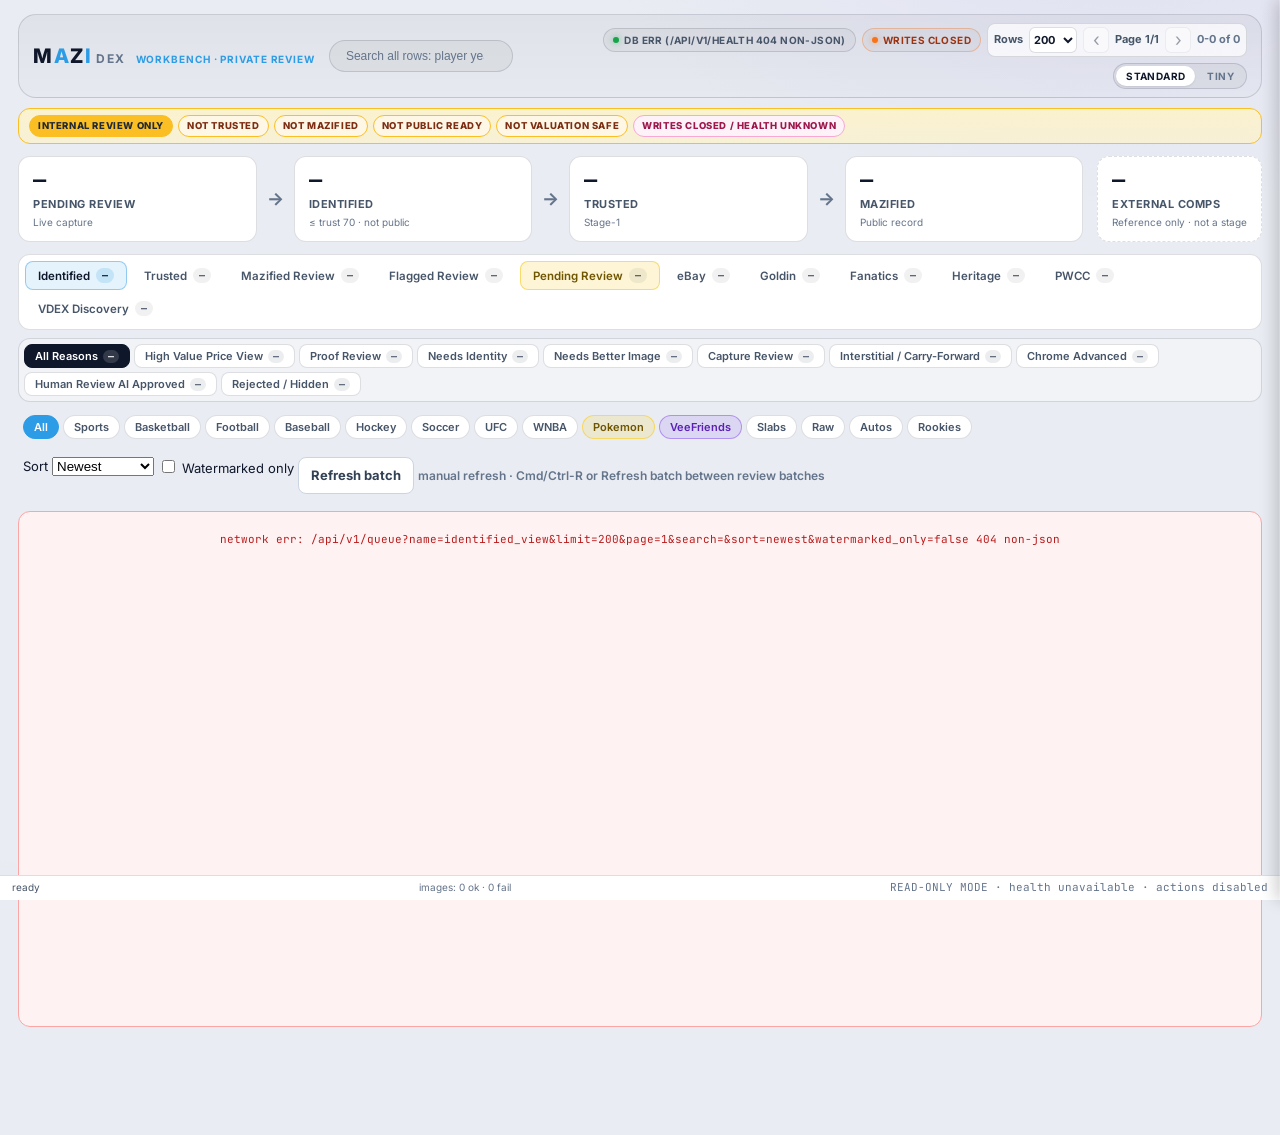
==== static/index.html @ 33706efd "Initial commit: mazidex-admin review workbench (8504) Private review workbench (FastAPI/uvicorn :850" ====
<!doctype html>
<html lang="en">
<head>
<meta charset="utf-8">
<meta name="viewport" content="width=device-width, initial-scale=1">
<title>MaziDex Workbench (private)</title>
<link rel="preconnect" href="https://fonts.googleapis.com">
<link rel="preconnect" href="https://fonts.gstatic.com" crossorigin>
<link href="https://fonts.googleapis.com/css2?family=Inter:wght@400;500;600;700;800&family=JetBrains+Mono:wght@400;600;700&display=swap" rel="stylesheet">
<link rel="stylesheet" href="/static/app.css?v=20260625-funnel-header-v1">
</head>
<body class="density-standard">
<div class="shell">

  <!-- ===== HEADER ===== -->
  <header class="header" role="banner">
    <div class="brand">
      <div class="logo" aria-label="MaziDex logo">
        <span class="m">M</span><span class="a">A</span><span class="z">Z</span><span class="i">I</span><span class="dex">DEX</span>
      </div>
      <span class="tagline">Workbench &middot; Private Review</span>
    </div>
    <div class="search" role="search">
      <input id="filterSearch" type="search" placeholder="Search all rows: player year set grade seller comp_id…" autocomplete="off">
    </div>
    <div class="status-strip">
      <span class="status-pill"><span class="dot"></span> <span id="dbPill">db …</span></span>
      <span class="status-pill is-write" id="writePill"><span class="dot"></span> Write DRY-RUN</span>
      <div class="pager-control" aria-label="Rows and pages">
        <label for="pageSizeSelect">Rows</label>
        <select id="pageSizeSelect" aria-label="Rows per page">
          <option value="100">100</option>
          <option value="200" selected>200</option>
          <option value="500">500</option>
          <option value="1000">1000</option>
        </select>
        <button id="prevPageBtn" type="button" title="Previous page">‹</button>
        <span class="page-label">Page <b id="pageNumber">1</b>/<b id="pageTotal">1</b></span>
        <button id="nextPageBtn" type="button" title="Next page">›</button>
        <span id="rowWindowLabel" class="row-window">0-0 of 0</span>
      </div>
      <div class="density-picker" role="radiogroup" aria-label="Tile density">
        <button class="density-btn is-active" data-density="standard" type="button" role="radio" aria-checked="true" title="Standard — readable tiles">Standard</button>
        <button class="density-btn" data-density="tiny" type="button" role="radio" aria-checked="false" title="Tiny — dense scan grid">Tiny</button>
      </div>
    </div>
  </header>

  <!-- ===== SAFETY BANNER ===== -->
  <div class="safety-banner" role="alert">
    <span class="sb-chip sb-internal">INTERNAL REVIEW ONLY</span>
    <span class="sb-chip">NOT TRUSTED</span>
    <span class="sb-chip">NOT MAZIFIED</span>
    <span class="sb-chip">NOT PUBLIC READY</span>
    <span class="sb-chip">NOT VALUATION SAFE</span>
    <span class="sb-chip sb-write" id="writeBanner">WRITE DRY-RUN / WRITES DISABLED</span>
  </div>

  <!-- ===== PIPELINE FUNNEL (row counts) ===== -->
  <section class="hero-stats" id="heroStats" aria-label="Pipeline funnel row counts">
    <div class="hero-funnel">
      <div class="hero-stat" title="Captured live, not yet identified. Source: operational_pending_sales.">
        <div class="hero-stat-val" id="statPending">—</div>
        <div class="hero-stat-label">Pending Review</div>
        <div class="hero-stat-sub">Live capture</div>
      </div>
      <div class="hero-funnel-arrow" aria-hidden="true">→</div>
      <div class="hero-stat" title="Identity candidate, ≤ trust 70, not public. Source: identified_sales_current.">
        <div class="hero-stat-val" id="statIdentified">—</div>
        <div class="hero-stat-label">Identified</div>
        <div class="hero-stat-sub">≤ trust 70 · not public</div>
      </div>
      <div class="hero-funnel-arrow" aria-hidden="true">→</div>
      <div class="hero-stat" title="Passed stage-1 trust gates. Source: stage1_trusted_sales_current.">
        <div class="hero-stat-val" id="statTrusted">—</div>
        <div class="hero-stat-label">Trusted</div>
        <div class="hero-stat-sub">Stage-1</div>
      </div>
      <div class="hero-funnel-arrow" aria-hidden="true">→</div>
      <div class="hero-stat" title="Final verified public record. Source: review_decision_events (latest = mazified).">
        <div class="hero-stat-val" id="statMazified">—</div>
        <div class="hero-stat-label">Mazified</div>
        <div class="hero-stat-sub">Public record</div>
      </div>
    </div>
    <div class="hero-aside">
      <div class="hero-stat hero-stat-aside" title="External marketplace comps (eBay/Goldin/etc). Reference only — never proof of Whatnot identity.">
        <div class="hero-stat-val" id="statExternal">—</div>
        <div class="hero-stat-label">External Comps</div>
        <div class="hero-stat-sub">Reference only · not a stage</div>
      </div>
    </div>
  </section>

  <!-- ===== PRIMARY NAV (Sources) ===== -->
  <nav class="primary-nav" id="sourceNav" role="tablist" aria-label="Sources">
    <button class="tab is-active" role="tab" aria-selected="true"  data-source="identified">
      <span class="tab-label">Identified</span>
      <span class="tab-count" data-count-for="identified">—</span>
    </button>
    <button class="tab" role="tab" aria-selected="false"  data-source="trusted">
      <span class="tab-label">Trusted</span>
      <span class="tab-count" data-count-for="trusted">—</span>
    </button>
    <button class="tab" role="tab" aria-selected="false" data-source="mazified">
      <span class="tab-label">Mazified Review</span>
      <span class="tab-count" data-count-for="mazified">—</span>
    </button>
    <button class="tab" role="tab" aria-selected="false" data-source="flagged_review">
      <span class="tab-label">Flagged Review</span>
      <span class="tab-count" data-count-for="flagged_review">—</span>
    </button>
    <button class="tab tab-pending" role="tab" aria-selected="false" data-source="working_queue">
      <span class="tab-label">Pending Review</span>
      <span class="tab-count" data-count-for="working_queue">—</span>
    </button>
    <button class="tab" role="tab" aria-selected="false" data-source="ebay">
      <span class="tab-label">eBay</span>
      <span class="tab-count" data-count-for="ebay">—</span>
    </button>
    <button class="tab" role="tab" aria-selected="false" data-source="goldin">
      <span class="tab-label">Goldin</span>
      <span class="tab-count" data-count-for="goldin">—</span>
    </button>
    <button class="tab" role="tab" aria-selected="false" data-source="fanatics">
      <span class="tab-label">Fanatics</span>
      <span class="tab-count" data-count-for="fanatics">—</span>
    </button>
    <button class="tab" role="tab" aria-selected="false" data-source="heritage">
      <span class="tab-label">Heritage</span>
      <span class="tab-count" data-count-for="heritage">—</span>
    </button>
    <button class="tab" role="tab" aria-selected="false" data-source="pwcc">
      <span class="tab-label">PWCC</span>
      <span class="tab-count" data-count-for="pwcc">—</span>
    </button>
    <button class="tab" role="tab" aria-selected="false" data-source="vdex_discovery" hidden>
      <span class="tab-label">VDEX Discovery</span>
      <span class="tab-count" data-count-for="vdex_discovery">—</span>
    </button>
  </nav>

  <!-- ===== REVIEW SUBNAV (shown for Working Queue source) ===== -->
  <nav class="review-subnav" id="reviewSubnav" role="tablist" aria-label="Review queues" hidden>
    <button class="rtab is-active" data-queue="working">All Reasons <span class="count" data-count="working">—</span></button>
    <button class="rtab" data-queue="high_value">High Value Price View <span class="count" data-count="high_value">—</span></button>
    <button class="rtab" data-queue="proof_review">Proof Review <span class="count" data-count="proof_review">—</span></button>
    <button class="rtab" data-queue="needs_identity">Needs Identity <span class="count" data-count="needs_identity">—</span></button>
    <button class="rtab" data-queue="needs_better_image">Needs Better Image <span class="count" data-count="needs_better_image">—</span></button>
    <button class="rtab" data-queue="capture_review">Capture Review <span class="count" data-count="capture_review">—</span></button>
    <button class="rtab" data-queue="interstitial_carry_forward">Interstitial / Carry-Forward <span class="count" data-count="interstitial_carry_forward">—</span></button>
    <button class="rtab" data-queue="chrome_advanced">Chrome Advanced <span class="count" data-count="chrome_advanced">—</span></button>
    <button class="rtab" data-queue="human_review_ai_approved">Human Review AI Approved <span class="count" data-count="human_review_ai_approved">—</span></button>
    <button class="rtab" data-queue="rejected_hidden">Rejected / Hidden <span class="count" data-count="rejected_hidden">—</span></button>
  </nav>
  <div class="queue-view-note" id="queueViewNote" hidden>
    Tabs are review filters/views. Rows can appear in more than one view; High Value is price metadata only.
  </div>

  <!-- ===== CATEGORY CHIPS ===== -->
  <div class="subnav" id="catNav" role="tablist" aria-label="Categories">
    <button class="subtab is-active" data-cat="all">All</button>
    <button class="subtab" data-cat="sports">Sports</button>
    <button class="subtab" data-cat="basketball">Basketball</button>
    <button class="subtab" data-cat="football">Football</button>
    <button class="subtab" data-cat="baseball">Baseball</button>
    <button class="subtab" data-cat="hockey">Hockey</button>
    <button class="subtab" data-cat="soccer">Soccer</button>
    <button class="subtab" data-cat="ufc">UFC</button>
    <button class="subtab" data-cat="wnba">WNBA</button>
    <button class="subtab subtab-pokemon" data-cat="pokemon">Pokemon</button>
    <button class="subtab subtab-veefriends" data-cat="veefriends">VeeFriends</button>
    <button class="subtab" data-cat="slabs">Slabs</button>
    <button class="subtab" data-cat="raw">Raw</button>
    <button class="subtab" data-cat="autos">Autos</button>
    <button class="subtab" data-cat="rookies">Rookies</button>
  </div>

  <!-- ===== GRID ===== -->
  <main id="grid" class="grid"></main>

  <!-- ===== DRAWER ===== -->
  <div id="drawer" class="drawer hidden" aria-hidden="true">
    <button id="drawer-close" class="drawer-close" aria-label="Close">&times;</button>
    <div id="drawer-content" class="drawer-content">loading…</div>
  </div>

  <!-- ===== FOOTER ===== -->
  <footer class="footbar">
    <span id="footer-status">ready</span>
    <span id="img-stats" class="muted">images: 0 ok &middot; 0 fail</span>
    <span class="muted" id="footer-write-state">read-only v0 &middot; decision writes disabled &middot; POST returns 503 dry-run echo</span>
  </footer>

</div>

<script src="/static/app.js?v=20260627-grade-scope-v1" defer></script>
</body>
</html>
---- static/app.css ----
/* mazidex-admin v0.0.3 — 9009-aligned light theme, dense panels, card-first grid. */

:root {
  --bg:            #e9ecf2;
  --panel:         #ffffff;
  --panel-2:       #f1f3f7;
  --panel-3:       #e2e6ee;
  --text:          #0f172a;
  --muted:         #475569;
  --muted-2:       #64748b;
  --hairline:      rgba(15, 23, 42, 0.14);
  --grid:          rgba(15, 23, 42, 0.08);

  --brittany:      #2d9ce6;
  --brittany-soft: rgba(45, 156, 230, 0.12);
  --purple:        #7c3aed;
  --purple-soft:   rgba(124, 58, 237, 0.12);
  --orange:        #f97316;
  --orange-soft:   rgba(249, 115, 22, 0.12);
  --green:         #16a34a;
  --red:           #dc2626;

  --wn-yellow:        #f5c518;
  --wn-yellow-soft:   rgba(245, 197, 24, 0.18);
  --wn-yellow-line:   rgba(245, 197, 24, 0.55);
  --wn-text:          #6f5500;

  --pk-yellow:        #ffcb05;
  --pk-yellow-soft:   rgba(255, 203, 5, 0.14);
  --pk-text:          #6f5500;

  --font-sans: "Inter", -apple-system, BlinkMacSystemFont, "SF Pro Display",
               "Segoe UI", Roboto, Helvetica, Arial, sans-serif;
  --font-mono: "JetBrains Mono", "SF Mono", ui-monospace, Menlo, Consolas, monospace;

  --r-sm: 8px;
  --r-md: 12px;
  --r-lg: 18px;
  --shadow-1: 0 1px 2px rgba(15, 23, 42, 0.06), 0 6px 18px rgba(15, 23, 42, 0.10);
}

* { box-sizing: border-box; }
html, body {
  margin: 0; padding: 0;
  background: var(--bg);
  color: var(--text);
  font-family: var(--font-sans);
  font-size: 13px;
  line-height: 1.45;
  -webkit-font-smoothing: antialiased;
}
body {
  min-height: 100vh;
  background:
    radial-gradient(900px 500px at 88% -10%, rgba(123,92,255,0.08), transparent 60%),
    radial-gradient(700px 400px at -10% 120%, rgba(63,167,255,0.08), transparent 60%),
    var(--bg);
  background-attachment: fixed;
  padding-bottom: 36px;
}
button { font-family: inherit; cursor: pointer; }
img { display: block; max-width: 100%; }

.shell { max-width: 1480px; margin: 0 auto; padding: 14px 18px 60px; }

/* ───────── Header ───────── */
.header {
  display: grid;
  grid-template-columns: auto 1fr auto;
  gap: 14px;
  align-items: center;
  padding: 8px 14px;
  background: linear-gradient(180deg, rgba(0,0,0,0.04), rgba(0,0,0,0.01));
  border: 1px solid var(--hairline);
  border-radius: var(--r-lg);
}
.brand { display: flex; align-items: baseline; gap: 10px; }
.logo {
  font-weight: 800; font-size: 20px; letter-spacing: 0.5px;
  display: inline-flex; align-items: baseline; gap: 1px;
}
.logo .m, .logo .z { color: var(--text); }
.logo .a, .logo .i { color: var(--brittany); }
.logo .dex {
  font-size: 12px; font-weight: 700; letter-spacing: 1.5px;
  color: var(--muted-2); margin-left: 4px;
}
.tagline {
  color: var(--brittany);
  font-size: 10px; font-weight: 700; letter-spacing: 0.9px;
  text-transform: uppercase;
}
.search {
  position: relative; display: flex; align-items: center;
  width: min(540px, 100%); margin: 0 auto;
  padding: 7px 14px;
  border-radius: 999px;
  background: rgba(0,0,0,0.04);
  border: 1px solid var(--hairline);
  transition: border-color 0.15s, box-shadow 0.15s;
}
.search:focus-within {
  border-color: rgba(45,156,230,0.55);
  box-shadow: 0 0 0 3px rgba(45,156,230,0.10);
}
.search input {
  flex: 1; background: transparent; border: 0; outline: 0;
  color: var(--text); font-size: 12px;
}
.search input::placeholder { color: var(--muted-2); }

.status-strip {
  display: flex; align-items: center; gap: 6px;
  flex-wrap: wrap; justify-content: flex-end;
}
.status-pill {
  display: inline-flex; align-items: center; gap: 5px;
  padding: 4px 9px;
  font-size: 10px; font-weight: 700; letter-spacing: 0.4px;
  text-transform: uppercase;
  border-radius: 999px;
  border: 1px solid var(--hairline);
  background: rgba(0,0,0,0.03);
  color: var(--muted);
}

.pager-control {
  display: inline-flex;
  align-items: center;
  gap: 6px;
  padding: 3px 6px;
  border: 1px solid var(--hairline);
  border-radius: var(--r-sm);
  background: rgba(255,255,255,0.72);
  color: var(--muted);
  font-size: 11px;
  font-weight: 700;
}
.pager-control select {
  height: 26px;
  border: 1px solid var(--hairline);
  border-radius: 6px;
  background: #fff;
  color: var(--text);
  font: inherit;
}
.pager-control button {
  width: 26px;
  height: 26px;
  border: 1px solid var(--hairline);
  border-radius: 6px;
  background: #fff;
  color: var(--text);
  font-size: 18px;
  line-height: 1;
}
.pager-control button:disabled {
  opacity: 0.4;
  cursor: default;
}
.page-label,
.row-window {
  white-space: nowrap;
}
.row-window {
  color: var(--muted-2);
}
.status-pill .dot {
  width: 6px; height: 6px; border-radius: 50%;
  background: var(--green);
  box-shadow: 0 0 6px rgba(22,163,74,0.55);
}
.status-pill.is-write .dot { background: var(--orange); box-shadow: 0 0 6px rgba(249,115,22,0.55); }
.status-pill.is-write { color: #9a3412; border-color: rgba(249,115,22,0.35); }

.density-picker {
  display: inline-flex; gap: 2px;
  border-radius: 999px; padding: 2px;
  background: rgba(0,0,0,0.04);
  border: 1px solid var(--hairline);
}
.density-btn {
  background: transparent; border: 0; border-radius: 999px;
  padding: 4px 10px; font-size: 10px; font-weight: 700;
  letter-spacing: 0.4px; text-transform: uppercase;
  color: var(--muted-2);
}
.density-btn:hover { color: var(--text); }
.density-btn.is-active {
  background: var(--panel); color: var(--text);
  box-shadow: 0 1px 2px rgba(15,23,42,0.10);
}

/* ───────── Safety banner ───────── */
.safety-banner {
  display: flex; flex-wrap: wrap; gap: 5px;
  margin-top: 10px;
  padding: 6px 10px;
  background: linear-gradient(0deg, rgba(254,243,199,0.65), rgba(254,243,199,0.85));
  border: 1px solid #fbbf24;
  border-radius: var(--r-md);
}
.sb-chip {
  font-size: 9.5px; font-weight: 800; letter-spacing: 0.6px;
  padding: 3px 8px; border-radius: 999px;
  background: #fff7e6; color: #7c2d12;
  border: 1px solid #fbbf24;
}
.sb-chip.sb-internal { background: #fbbf24; color: #1f2937; }
.sb-chip.sb-write { background: #fdf2f8; color: #9d174d; border-color: #f9a8d4; }

/* ───────── Hero stats ───────── */
.hero-stats {
  display: flex;
  flex-wrap: wrap;
  align-items: stretch;
  gap: 14px;
  margin-top: 12px;
}
.hero-funnel {
  display: flex;
  align-items: stretch;
  gap: 10px;
  flex: 1 1 auto;
  min-width: 0;
}
.hero-funnel .hero-stat { flex: 1 1 0; min-width: 0; }
.hero-aside { display: flex; flex: 0 0 auto; }
.hero-funnel-arrow {
  flex: 0 0 auto;
  align-self: center;
  font-size: 18px; font-weight: 700;
  color: var(--muted-2);
  user-select: none;
}
.hero-stat {
  background: var(--panel);
  border: 1px solid var(--hairline);
  border-radius: var(--r-md);
  padding: 12px 14px;
  position: relative;
  transition: border-color 0.12s, box-shadow 0.12s;
}
.hero-stat-aside { border-style: dashed; min-width: 150px; }
.hero-stat:hover { border-color: rgba(45,156,230,0.35); box-shadow: var(--shadow-1); }
.hero-stat-val {
  font-family: var(--font-mono);
  font-weight: 700; font-size: 22px;
  color: var(--text);
  line-height: 1.1;
}
.hero-stat-label {
  font-size: 11px; font-weight: 700; letter-spacing: 0.5px;
  text-transform: uppercase; color: var(--muted);
  margin-top: 4px;
}
.hero-stat-sub {
  font-size: 10px; color: var(--muted-2); margin-top: 2px;
}

/* ───────── Primary nav (sources) ───────── */
.primary-nav {
  display: flex; flex-wrap: wrap; gap: 4px;
  margin-top: 12px;
  padding: 6px;
  background: var(--panel);
  border: 1px solid var(--hairline);
  border-radius: var(--r-md);
}
.primary-nav .tab {
  display: inline-flex; align-items: center; gap: 6px;
  padding: 6px 12px;
  font-size: 11.5px; font-weight: 600;
  border-radius: var(--r-sm);
  background: transparent;
  border: 1px solid transparent;
  color: var(--muted);
}
.primary-nav .tab:hover { background: rgba(45,156,230,0.06); color: var(--text); }
.primary-nav .tab.is-active {
  background: var(--brittany-soft);
  border-color: rgba(45,156,230,0.45);
  color: var(--text);
}
.primary-nav .tab .tab-count {
  font-family: var(--font-mono);
  font-size: 10px; font-weight: 700;
  padding: 1px 6px; border-radius: 999px;
  background: rgba(15,23,42,0.06);
  color: var(--muted);
}
.primary-nav .tab.is-active .tab-count {
  background: rgba(45,156,230,0.18);
  color: var(--text);
}
.primary-nav .tab-pending {
  border-color: rgba(245,197,24,0.55);
  background: var(--wn-yellow-soft);
  color: var(--wn-text);
}
.primary-nav .tab-pending.is-active {
  background: var(--wn-yellow);
  color: #1f2937;
  border-color: #b8860b;
}

/* ───────── Review subnav (queue filters under Working Queue) ───────── */
.review-subnav {
  display: flex; flex-wrap: wrap; gap: 4px;
  margin-top: 8px;
  padding: 5px;
  background: var(--panel-2);
  border: 1px solid var(--hairline);
  border-radius: var(--r-md);
}
.review-subnav .rtab {
  display: inline-flex; align-items: center; gap: 5px;
  padding: 4px 10px;
  font-size: 11px; font-weight: 600;
  border-radius: var(--r-sm);
  background: var(--panel);
  border: 1px solid var(--hairline);
  color: var(--muted);
}
.review-subnav .rtab:hover { color: var(--text); border-color: rgba(45,156,230,0.45); }
.review-subnav .rtab.is-active {
  background: var(--text); color: #fff; border-color: var(--text);
}
.review-subnav .rtab .count {
  font-family: var(--font-mono);
  font-size: 10px;
  padding: 0 5px; border-radius: 999px;
  background: rgba(15,23,42,0.08);
  color: var(--muted);
}
.review-subnav .rtab.is-active .count {
  background: rgba(255,255,255,0.15); color: #fff;
}
.queue-view-note {
  margin: 6px 5px 0;
  color: var(--muted);
  font-size: 11px;
  line-height: 1.4;
}

/* ───────── Category subnav ───────── */
.subnav {
  display: flex; flex-wrap: wrap; gap: 4px;
  margin-top: 8px;
  padding: 5px;
  background: transparent;
}
.subtab {
  padding: 4px 10px;
  font-size: 11px; font-weight: 600;
  border-radius: 999px;
  background: var(--panel);
  border: 1px solid var(--hairline);
  color: var(--muted);
}
.subtab:hover { color: var(--text); border-color: rgba(45,156,230,0.45); }
.subtab.is-active {
  background: var(--brittany); color: #fff; border-color: var(--brittany);
}
.subtab-pokemon { border-color: rgba(255,203,5,0.55); background: var(--pk-yellow-soft); color: var(--pk-text); }
.subtab-pokemon.is-active { background: var(--pk-yellow); color: #1f2937; border-color: #b8860b; }
.subtab-veefriends { border-color: rgba(124,58,237,0.45); background: var(--purple-soft); color: #5b21b6; }
.subtab-veefriends.is-active { background: var(--purple); color: #fff; border-color: var(--purple); }

/* ───────── Grid ───────── */
.grid {
  display: grid;
  grid-template-columns: repeat(auto-fill, minmax(220px, 1fr));
  gap: 10px;
  padding: 12px 0;
  min-height: 60vh;
  transition: opacity 0.10s ease;
}
body.density-tiny .grid {
  grid-template-columns: repeat(auto-fill, minmax(140px, 1fr));
  gap: 6px;
}

/* While a new lane/source is being fetched we dim the grid so any
   in-flight tiles read as "transient" and the previous lane cannot
   appear to overlap the new one. startLoading() in app.js adds the
   class; the next renderGrid() removes it implicitly via endLoading(). */
.grid.is-loading {
  opacity: 0.35;
  pointer-events: none;
}
.empty.loading {
  color: var(--muted-2);
  font-style: italic;
  border-style: dashed;
}

/* ───────── Tile (card-first) ───────── */
.tile {
  background: var(--panel);
  border: 1px solid var(--hairline);
  border-radius: var(--r-md);
  overflow: hidden;
  cursor: pointer;
  display: flex; flex-direction: column;
  transition: transform 0.05s, border-color 0.10s, box-shadow 0.10s;
}
.tile:hover {
  border-color: rgba(45,156,230,0.55);
  box-shadow: var(--shadow-1);
  transform: translateY(-1px);
}
.tile.bucket-trusted_candidate { border-left: 3px solid var(--green); }
.tile.bucket-review_high_value { border-left: 3px solid var(--orange); }
.tile.bucket-flag_review       { border-left: 3px solid var(--red); }
.tile.bucket-raw_only          { border-left: 3px solid var(--muted); }
.tile.bucket-reject_evidence   { border-left: 3px solid #7f1d1d; }

.tile-img-wrap {
  width: 100%;
  aspect-ratio: 3 / 4;
  background: #fafbfd;
  display: flex; align-items: center; justify-content: center;
  overflow: hidden;
  position: relative;
}
.tile-img {
  width: 100%; height: 100%;
  object-fit: contain;
  background: #fff;
  display: block;
}
.tile-img-fallback {
  position: absolute; inset: 0;
  display: none;
  align-items: center; justify-content: center;
  flex-direction: column;
  background: #f1f3f7;
  color: var(--muted-2);
  font-size: 10px;
  text-align: center;
  padding: 8px;
}
.tile-img-fallback.show { display: flex; }
.tile-img-fallback .icon {
  font-size: 22px; opacity: 0.5; line-height: 1; margin-bottom: 4px;
}

.tile-body { padding: 6px 8px 8px; }
.tile-title {
  font-weight: 700; font-size: 12px;
  color: var(--text);
  line-height: 1.25;
  display: -webkit-box;
  -webkit-line-clamp: 2;
  -webkit-box-orient: vertical;
  overflow: hidden;
  margin-bottom: 3px;
  min-height: 2.5em;
}
.tile-sub {
  font-size: 10px; color: var(--muted);
  line-height: 1.3;
  display: -webkit-box;
  -webkit-line-clamp: 1;
  -webkit-box-orient: vertical;
  overflow: hidden;
  margin-bottom: 4px;
}
.tile-meta {
  font-size: 10px; color: var(--muted);
  line-height: 1.4;
  display: flex; flex-wrap: wrap; gap: 4px 8px;
}
.tile-meta .price { font-weight: 800; color: #047857; font-size: 12px; }
.tile-meta .source-badge {
  font-family: ui-monospace, SFMono-Regular, Menlo, monospace;
  font-size: 9px;
  padding: 0 5px;
  border-radius: 3px;
  background: #eef2ff;
  border: 1px solid #818cf8;
  color: #3730a3;
  font-weight: 700;
}
.tile-meta .seller { color: #1d4ed8; }
.tile-meta .auction { color: var(--muted-2); }
.tile-chips { display: flex; flex-wrap: wrap; gap: 2px; margin-top: 5px; }
.why-here {
  margin-top: 4px;
  color: var(--muted);
  font-size: 9.5px;
  line-height: 1.35;
}

/* ───────── Safety badges (row-defect signals, separate from posture chips) ─────────
   Posture chips above are LANE state. Safety badges are ROW DEFECTS.
   Rendered as a separate row below tile-chips with a thin top divider so
   operators can read them at a glance. Absent values render as "unknown",
   never "safe". */
.safety-badges {
  display: flex; flex-wrap: wrap; gap: 2px;
  margin-top: 4px;
  padding-top: 4px;
  border-top: 1px dashed var(--hairline);
}
.safety-badge {
  font-size: 9px;
  padding: 1px 6px;
  border-radius: 2px;
  border: 1px solid var(--hairline);
  background: var(--panel-2);
  color: var(--muted);
  letter-spacing: 0.2px;
  white-space: nowrap;
  line-height: 1.5;
  font-family: ui-monospace, SFMono-Regular, Menlo, monospace;
}
.safety-badge.sev-unknown {
  background: #f1f5f9; border-color: #cbd5e1; color: #64748b;
  font-style: italic;
}
.safety-badge.sev-ok {
  background: #ecfdf5; border-color: #34d399; color: #065f46;
}
.safety-badge.sev-info {
  background: #eff6ff; border-color: #60a5fa; color: #1d4ed8;
}
.safety-badge.sev-warn {
  background: #fffbeb; border-color: #fbbf24; color: #92400e;
}
.safety-badge.sev-block {
  background: #fef2f2; border-color: #fb7185; color: #be123c; font-weight: 700;
}
.price-audit-badges {
  display: flex;
  flex-wrap: wrap;
  gap: 3px;
  margin-top: 4px;
  padding-top: 4px;
  border-top: 1px dashed var(--hairline);
}
.price-audit-badge {
  font-size: 9px;
  padding: 1px 6px;
  border-radius: 2px;
  border: 1px solid var(--hairline);
  letter-spacing: 0.2px;
  white-space: nowrap;
  line-height: 1.5;
  font-family: ui-monospace, SFMono-Regular, Menlo, monospace;
  font-weight: 800;
}
.price-audit-badge.red {
  background: #fef2f2;
  border-color: #ef4444;
  color: #991b1b;
}
.price-audit-badge.amber {
  background: #fffbeb;
  border-color: #f59e0b;
  color: #92400e;
}

/* Tiny density adjustments — keep tiles clickable, lose padding */
body.density-tiny .tile-body { padding: 4px 6px 6px; }
body.density-tiny .tile-title {
  font-size: 11px;
  -webkit-line-clamp: 2;
  min-height: 2.4em;
  margin-bottom: 2px;
}
body.density-tiny .tile-sub { display: none; }
body.density-tiny .tile-meta { font-size: 9.5px; gap: 3px 6px; }
body.density-tiny .tile-meta .price { font-size: 11px; }
body.density-tiny .tile-chips { display: none; }
body.density-tiny .why-here { display: none; }
body.density-tiny .safety-badges { display: none; }

/* ───────── Chips ───────── */
.chip {
  font-size: 9px;
  padding: 1px 6px;
  border-radius: 3px;
  background: var(--panel-2);
  border: 1px solid var(--hairline);
  color: var(--muted);
  letter-spacing: 0.2px;
  white-space: nowrap;
  line-height: 1.5;
}
.chip.internal { background: #fef3c7; border-color: #fbbf24; color: #78350f; font-weight: 700; }
.chip.not-trusted, .chip.not-mazified, .chip.not-public-ready,
.chip.not-valuation-safe { background: #fef2f2; border-color: #fca5a5; color: #991b1b; }
.chip.high-value { background: #ecfdf5; border-color: #34d399; color: #065f46; font-weight: 700; }
.chip.proof-blocked, .chip.hard-blocked,
.chip.proof-internal-only { background: #fff1f2; border-color: #fb7185; color: #be123c; }
.chip.visual-context-hold { background: #fce7f3; border-color: #f9a8d4; color: #9d174d; }
.chip.binding-review, .chip.identity-repair { background: #f5f3ff; border-color: #c084fc; color: #6d28d9; }
.chip.human-review-required { background: #fffbeb; border-color: #fbbf24; color: #92400e; }
.chip.public-image-safe-false { background: var(--panel-2); border-color: var(--hairline); color: var(--muted); }

/* External reference-comp chips (eBay / Goldin tiles) */
.chip.external-comp {
  background: #eef2ff; border-color: #818cf8; color: #3730a3; font-weight: 700;
}
.chip.reference-only {
  background: #f1f5f9; border-color: #94a3b8; color: #334155;
}
.chip.obo-excluded {
  background: #f0fdf4; border-color: #4ade80; color: #166534;
}
.chip.verified-price-eligible {
  background: #ecfeff; border-color: #22d3ee; color: #155e75; font-weight: 700;
}

/* External tile (eBay / Goldin) — visually distinct from Whatnot tiles
   so QA can tell at a glance these are NOT Whatnot captures.            */
.tile.tile-external {
  border-left: 3px solid #818cf8;
  cursor: default;
}
.tile.tile-external .tile-img { background: #fafafa; }
.tile.tile-external:hover {
  /* No "open drawer" affordance — these tiles do not open the drawer. */
  box-shadow: none;
  transform: none;
}

/* ───────── Drawer ───────── */
.drawer {
  position: fixed; top: 0; right: 0; height: 100vh;
  width: min(1320px, 96vw);
  background: var(--panel);
  box-shadow: -4px 0 16px rgba(0,0,0,0.20);
  overflow-y: auto;
  z-index: 50;
  transition: transform 0.15s;
}
.drawer.hidden { transform: translateX(100%); pointer-events: none; }
.drawer-close {
  position: absolute; top: 8px; right: 10px;
  background: var(--panel-2); border: 1px solid var(--hairline); border-radius: 6px;
  font-size: 20px; line-height: 1;
  color: var(--muted);
  width: 30px; height: 30px;
}
.drawer-content { padding: 20px 24px 30px; }
.drawer-content h2 { font-size: 17px; margin: 0 0 6px; color: var(--text); }
.drawer-content h3 {
  font-size: 11px; margin: 14px 0 4px; color: var(--muted);
  text-transform: uppercase; letter-spacing: 0.5px;
}
.drawer-content .meta { font-size: 11px; color: var(--muted); line-height: 1.55; }
.drawer-content .meta .price { font-weight: 800; color: #047857; font-size: 13px; }
.drawer-content .images {
  display: grid; grid-template-columns: 1fr 1fr 1fr; gap: 8px; margin-top: 4px;
}
.drawer-content .images .slot {
  background: var(--panel-2);
  aspect-ratio: 3/4;
  border: 1px solid var(--hairline);
  border-radius: 6px;
  display: flex; align-items: center; justify-content: center;
  color: var(--muted-2); font-size: 10px;
  overflow: hidden;
  position: relative;
}
.drawer-content .images .slot img { width: 100%; height: 100%; object-fit: contain; }
.drawer-content .slot-label { text-align: center; font-size: 10px; color: var(--muted); margin-top: 3px; }
.bbg-capture-grid {
  display: grid;
  grid-template-columns: repeat(3, minmax(0, 1fr));
  gap: 8px;
}
.bbg-capture .slot {
  background: var(--panel-2);
  aspect-ratio: 3/4;
  border: 1px solid var(--hairline);
  border-radius: 6px;
  display: flex;
  align-items: center;
  justify-content: center;
  color: var(--muted-2);
  font-size: 10px;
  overflow: hidden;
}
.bbg-capture .slot img {
  width: 100%;
  height: 100%;
  object-fit: contain;
}

@media (max-width: 760px) {
  .drawer {
    width: 100vw;
  }
  .drawer-content {
    padding: 18px 14px 28px;
  }
  .bbg-titlebar,
  .bbg-layout {
    grid-template-columns: 1fr;
  }
  .bbg-status-stack {
    justify-content: flex-start;
    max-width: none;
    padding-right: 34px;
  }
  .bbg-capture-grid {
    grid-template-columns: 1fr;
  }
}

/* ───────── Bloomberg record drawer shell ───────── */
.bbg-drawer-shell {
  color: var(--text);
}
.bbg-titlebar {
  display: grid;
  grid-template-columns: 1fr auto;
  gap: 14px;
  align-items: start;
  padding-bottom: 12px;
  border-bottom: 1px solid var(--hairline);
}
.bbg-titlebar h2 {
  font-size: 22px;
  line-height: 1.15;
  margin-right: 34px;
}
.bbg-kicker {
  font-size: 10px;
  font-weight: 800;
  letter-spacing: 0.6px;
  text-transform: uppercase;
  color: var(--brittany);
  margin-bottom: 5px;
}
.bbg-subtitle {
  color: var(--muted);
  font-size: 12px;
}
.bbg-status-stack {
  display: flex;
  flex-wrap: wrap;
  gap: 4px;
  justify-content: flex-end;
  max-width: 360px;
  padding-right: 34px;
}
.bbg-status-stack span {
  font-size: 9px;
  font-weight: 800;
  letter-spacing: 0.4px;
  padding: 3px 7px;
  border-radius: 999px;
  border: 1px solid #fca5a5;
  background: #fef2f2;
  color: #991b1b;
  white-space: nowrap;
}
.bbg-layout {
  display: grid;
  grid-template-columns: minmax(0, 1.55fr) minmax(360px, 0.9fr);
  gap: 14px;
  margin-top: 14px;
}
.bbg-main,
.bbg-side {
  display: flex;
  flex-direction: column;
  gap: 10px;
  min-width: 0;
}
.bbg-card {
  background: var(--panel);
  border: 1px solid var(--hairline);
  border-radius: var(--r-md);
  padding: 12px;
  box-shadow: 0 1px 0 rgba(15, 23, 42, 0.02);
}
.bbg-card h3 {
  margin-top: 0;
  color: var(--text);
}
.bbg-card-head {
  display: flex;
  justify-content: space-between;
  gap: 12px;
  align-items: start;
}
.bbg-card-head p,
.bbg-note {
  margin: 0;
  color: var(--muted);
  font-size: 11px;
}
.bbg-legend {
  display: flex;
  flex-wrap: wrap;
  gap: 6px;
  justify-content: flex-end;
}
.source-legend {
  display: inline-flex;
  align-items: center;
  gap: 4px;
  font-size: 10px;
  font-weight: 700;
  color: var(--muted);
}
.source-legend i {
  width: 8px;
  height: 8px;
  border-radius: 999px;
  display: inline-block;
}
.bbg-controls {
  display: flex;
  flex-direction: column;
  gap: 5px;
  margin: 10px 0;
}
.bbg-control-row {
  display: flex;
  flex-wrap: wrap;
  gap: 4px;
}
.bbg-control,
.bbg-toggle {
  border: 1px solid var(--hairline);
  background: var(--panel-2);
  color: var(--muted);
  border-radius: 999px;
  padding: 3px 8px;
  font-size: 10px;
  font-weight: 800;
  text-transform: uppercase;
}
.bbg-control.is-active {
  color: #fff;
  background: var(--text);
  border-color: var(--text);
}
.bbg-control.source {
  background: #f8fafc;
}
.bbg-toggle {
  cursor: default;
  border-style: dashed;
}
.bbg-chart {
  width: 100%;
  height: 250px;
  display: block;
}
.bbg-chart rect {
  fill: #fbfcff;
  stroke: var(--hairline);
}
.bbg-grid line {
  stroke: rgba(15, 23, 42, 0.10);
}
.bbg-grid text {
  font-size: 10px;
  fill: var(--muted-2);
  font-family: var(--font-mono);
}
.bbg-axis {
  stroke: rgba(15, 23, 42, 0.24);
}
.bbg-area {
  fill: rgba(45, 108, 223, 0.12);
  stroke: none;
}
.bbg-line {
  fill: none;
  stroke: #2d6cdf;
  stroke-width: 2.4;
  stroke-linecap: round;
  stroke-linejoin: round;
}
.bbg-point {
  cursor: crosshair;
}
.bbg-dot {
  filter: drop-shadow(0 1px 2px rgba(15, 23, 42, 0.22));
}
.bbg-point-tip {
  opacity: 0;
  pointer-events: none;
  transition: opacity 120ms ease;
  overflow: visible;
}
.bbg-point:hover .bbg-point-tip,
.bbg-point:focus .bbg-point-tip {
  opacity: 1;
}
.bbg-point-card {
  width: 166px;
  min-height: 118px;
  display: grid;
  grid-template-columns: 52px 1fr;
  gap: 8px;
  padding: 7px;
  border: 1px solid rgba(148, 163, 184, 0.45);
  border-radius: 8px;
  background: #fff;
  box-shadow: 0 14px 28px rgba(15, 23, 42, 0.22);
  color: var(--text);
}
.bbg-point-card img,
.bbg-point-noimg {
  width: 52px;
  height: 70px;
  object-fit: cover;
  border-radius: 6px;
  background: #eef2f7;
}
.bbg-point-noimg {
  display: grid;
  place-items: center;
  color: var(--muted-2);
  font-size: 9px;
  text-transform: uppercase;
}
.bbg-point-card-body {
  min-width: 0;
  display: flex;
  flex-direction: column;
  gap: 2px;
}
.bbg-point-card-body b {
  font-size: 13px;
}
.bbg-point-card-body span {
  color: var(--muted);
  font-size: 10px;
}
.bbg-point-card-body small {
  max-height: 46px;
  overflow: hidden;
  color: var(--text);
  font-size: 10px;
  line-height: 1.18;
}
.bbg-empty-state {
  margin-top: 8px;
  padding: 10px 12px;
  border: 1px dashed var(--hairline);
  border-radius: var(--r-sm);
  background: var(--panel-2);
  color: var(--muted);
  font-size: 11px;
}
.bbg-empty-state.small {
  margin-top: 0;
}
.bbg-metric-grid {
  display: grid;
  grid-template-columns: repeat(4, minmax(0, 1fr));
  gap: 8px;
  margin-bottom: 8px;
}
.bbg-metric-grid div {
  background: var(--panel-2);
  border: 1px solid var(--hairline);
  border-radius: var(--r-sm);
  padding: 8px;
}
.bbg-metric-grid strong {
  display: block;
  color: var(--muted);
  font-size: 10px;
  text-transform: uppercase;
}
.bbg-metric-grid span {
  display: block;
  margin-top: 3px;
  font-family: var(--font-mono);
  font-size: 16px;
  font-weight: 800;
  color: var(--text);
}
.bbg-capture .slot {
  background: var(--panel-2);
  border: 1px solid var(--hairline);
  border-radius: var(--r-sm);
  aspect-ratio: 3 / 4;
  display: flex;
  align-items: center;
  justify-content: center;
  overflow: hidden;
}
.bbg-capture img {
  width: 100%;
  height: 100%;
  object-fit: contain;
}
.bbg-badges .safety-badges {
  border-top: 0;
  margin: 6px 0 8px;
  padding-top: 0;
}
.bbg-blockers {
  margin: 0;
  padding-left: 18px;
  color: #991b1b;
  font-size: 11px;
}
.bbg-blockers li {
  margin: 2px 0;
}
.bbg-raw summary {
  cursor: pointer;
  color: var(--brittany);
  font-weight: 800;
  text-transform: uppercase;
  font-size: 10px;
}
.bbg-raw pre {
  max-height: 360px;
  overflow: auto;
  background: #0f172a;
  color: #e2e8f0;
  border-radius: var(--r-sm);
  padding: 10px;
  font-size: 10px;
}

.bbg-performance-head {
  display: grid;
  grid-template-columns: repeat(2, minmax(0, 1fr));
  gap: 12px;
  margin: 12px 0 10px;
  padding-top: 10px;
  border-top: 1px solid var(--hairline);
}
.bbg-performance-head div,
.bbg-performance-item {
  min-width: 0;
}
.bbg-performance-head span,
.bbg-performance-item span {
  display: block;
  color: var(--muted);
  font-size: 11px;
  font-weight: 700;
}
.bbg-performance-head strong {
  display: block;
  margin-top: 3px;
  font-size: 22px;
  line-height: 1.05;
  color: var(--text);
}
.bbg-performance-grid {
  display: grid;
  grid-template-columns: repeat(4, minmax(0, 1fr));
  gap: 10px 12px;
}
.bbg-performance-item strong {
  display: block;
  margin-top: 2px;
  font-size: 18px;
  line-height: 1.05;
  color: var(--text);
}
.bbg-performance-item.accent strong {
  color: var(--brittany);
}
.bbg-point-noimg {
  padding: 5px;
  text-align: center;
  gap: 2px;
}
.bbg-point-noimg b,
.bbg-point-noimg span {
  display: block;
  font-size: 8px;
  line-height: 1.05;
}
.bbg-point-noimg b {
  color: var(--text);
}
.bbg-point-noimg span {
  color: var(--muted-2);
  text-transform: none;
}
.tile-admit-btn.is-locked {
  background: #e5e7eb;
  color: #64748b;
  cursor: not-allowed;
}
.tile-admit-btn.is-approved {
  background: #111827;
  color: #fff;
  cursor: default;
}

@media (max-width: 980px) {
  .bbg-performance-grid {
    grid-template-columns: repeat(2, minmax(0, 1fr));
  }

  .bbg-titlebar,
  .bbg-layout {
    grid-template-columns: 1fr;
  }
  .bbg-status-stack {
    justify-content: flex-start;
    padding-right: 34px;
  }
  .bbg-metric-grid {
    grid-template-columns: repeat(2, minmax(0, 1fr));
  }
}

.actions { display: flex; flex-wrap: wrap; gap: 5px; margin-top: 6px; }
.action-btn {
  font-size: 10px; padding: 5px 10px;
  border: 1px solid var(--hairline); border-radius: 6px;
  background: var(--panel-2); color: var(--muted);
}
.action-btn[disabled] {
  opacity: 0.55; cursor: not-allowed;
  text-decoration: line-through dotted var(--muted-2);
}
.action-btn:hover:not([disabled]) {
  background: var(--brittany-soft); border-color: rgba(45,156,230,0.55); color: var(--text);
}

.decisions-list { font-size: 10px; color: var(--muted); margin-top: 4px; }
.decisions-list .row {
  padding: 3px 0; border-bottom: 1px dotted var(--hairline);
  font-family: var(--font-mono);
}
.decisions-list .row .dec { color: var(--purple); font-weight: 700; }
.decisions-list .row .ts { color: var(--muted-2); font-size: 9px; }

/* ───────── Empty / error / placeholder ───────── */
.empty, .placeholder {
  grid-column: 1 / -1;
  text-align: center; padding: 40px 20px;
  color: var(--muted-2);
  background: var(--panel);
  border: 1px dashed var(--hairline);
  border-radius: var(--r-md);
}
.placeholder strong { color: var(--text); font-weight: 700; }
.placeholder .ph-sub { font-size: 11px; margin-top: 4px; color: var(--muted-2); }

.error {
  grid-column: 1 / -1;
  text-align: center; padding: 20px;
  color: #b91c1c; background: #fef2f2;
  border: 1px solid #fca5a5; border-radius: var(--r-md);
  font-family: var(--font-mono); font-size: 11px;
}

/* ───────── Footer ───────── */
.footbar {
  position: fixed; bottom: 0; left: 0; right: 0;
  background: var(--panel); color: var(--muted);
  font-size: 10px;
  padding: 4px 12px;
  display: flex; justify-content: space-between;
  border-top: 1px solid var(--hairline);
  z-index: 25;
}
.muted { color: var(--muted-2); }


/* ====================================================================== */
/* SAFETY-RAIL ADDITIONS (2026-05-29)                                     */
/* drift banner + disabled action buttons + footer write-state truth      */
/* ====================================================================== */

.drift-banner {
  background: #fef2f2;
  border: 1px solid #fca5a5;
  color: #991b1b;
  padding: 12px 16px;
  margin: 8px 0 12px 0;
  border-radius: 6px;
  font-family: 'Inter', -apple-system, sans-serif;
}
.drift-banner-title {
  font-weight: 800;
  font-size: 14px;
  letter-spacing: 0.06em;
  text-transform: uppercase;
  color: #7f1d1d;
}
.drift-banner-msg {
  margin: 4px 0 8px 0;
  font-size: 13px;
  color: #991b1b;
}
.drift-banner-diffs {
  display: flex;
  flex-direction: column;
  gap: 4px;
  font-size: 12px;
  color: #6b1818;
}
.drift-banner-diffs code {
  background: #fee2e2;
  padding: 1px 4px;
  border-radius: 3px;
  font-family: 'JetBrains Mono', monospace;
  font-size: 11px;
}
.drift-banner-policy {
  margin-top: 8px;
  font-size: 11px;
  color: #6b1818;
  font-style: italic;
}

.action-btn[disabled] {
  opacity: 0.45;
  cursor: not-allowed;
  position: relative;
}
.action-btn[disabled][data-disabled-reason="source_drift"] {
  border-color: #fb7185;
  color: #be123c;
}
.action-btn[disabled][data-disabled-reason="already_mazified"] {
  border-color: #60a5fa;
  color: #1d4ed8;
}
.action-btn[disabled][data-disabled-reason="write_gate_closed"] {
  border-color: #cbd5e1;
  color: #475569;
}
.action-btn[disabled][data-disabled-reason="unmapped_semantic_decision"] {
  border-color: #d4d4d8;
  color: #71717a;
  background: #fafafa;
  font-style: italic;
}

#footer-write-state {
  font-family: 'JetBrains Mono', monospace;
  font-size: 11px;
}


/* === Task 4 price honesty: THIS SALE / COMP HIGH / COMP AVG === */
.tile-meta .price { display: inline-flex; align-items: baseline; gap: 5px; }
.price-tag {
  font-size: 8px; font-weight: 700; letter-spacing: .06em; text-transform: uppercase;
  padding: 1px 4px; border-radius: 3px; vertical-align: middle;
  background: rgba(56, 189, 248, .16); color: #38bdf8;
}
.price-tag-comp { background: rgba(148, 163, 184, .16); color: #94a3b8; }
.tile-admit-btn {
  margin-top: 6px;
  width: 100%;
  border: 1px solid rgba(45, 156, 230, 0.75);
  border-radius: 7px;
  background: #2d9ce6;
  color: #fff;
  font-weight: 900;
  font-size: 11px;
  letter-spacing: 0;
  padding: 6px 8px;
  cursor: pointer;
}
.tile-admit-btn:hover:not([disabled]) {
  background: #167dcc;
  border-color: #1264a3;
}
.tile-admit-btn[disabled] {
  opacity: 0.7;
  cursor: wait;
}
.price-head-card { padding: 12px 14px; }
.price-head-grid { display: grid; grid-template-columns: repeat(3, 1fr); gap: 10px; }
.price-head-cell {
  display: flex; flex-direction: column; gap: 3px; padding: 8px 10px; border-radius: 8px;
  background: rgba(148, 163, 184, .06); border: 1px solid rgba(148, 163, 184, .14);
}
.price-head-cell.is-this-sale {
  background: rgba(56, 189, 248, .08); border-color: rgba(56, 189, 248, .28);
}
.price-head-label {
  font-size: 9px; font-weight: 700; letter-spacing: .08em; text-transform: uppercase; color: #94a3b8;
}
.price-head-cell.is-this-sale .price-head-label { color: #38bdf8; }
.price-head-val { font-size: 19px; font-weight: 700; color: #e2e8f0; font-variant-numeric: tabular-nums; }
.price-head-note { margin: 8px 0 0; font-size: 10px; color: #64748b; }

/* === grade/company dropdown: one graph that swaps per grade group === */
.bbg-grade-pick {
  display: flex;
  align-items: center;
  flex-wrap: wrap;
  gap: 10px;
  padding: 10px 12px;
  background: var(--panel);
  border: 1px solid var(--hairline);
  border-radius: var(--r-md);
}
.bbg-grade-pick .control-label {
  display: inline-flex;
  align-items: center;
  gap: 7px;
  margin: 0;
  font-size: 10px;
  font-weight: 800;
  letter-spacing: .06em;
  text-transform: uppercase;
  color: var(--muted);
}
.bbg-grade-pick .control-select {
  font: inherit;
  font-size: 12px;
  font-weight: 600;
  color: var(--text);
  background: var(--panel-2);
  border: 1px solid var(--hairline);
  border-radius: var(--r-sm);
  padding: 5px 9px;
  min-width: 170px;
  cursor: pointer;
}
.bbg-grade-pick .control-select:focus {
  outline: none;
  border-color: var(--brittany);
  box-shadow: 0 0 0 2px var(--brittany-soft);
}
.bbg-grade-pick-note {
  font-size: 10px;
  color: var(--muted-2);
}


/* === source-key drawer safety: sibling picker + reason chips + hard-block strip === */
.sibling-selector {
  margin: 0 0 10px;
  padding: 10px 12px;
  border: 1px solid #1e3a5f;
  border-radius: 8px;
  background: #0b1f33;
}
.sibling-selector-title { font-size: 11px; color: #93c5fd; margin-bottom: 8px; }
.sibling-selector-title code {
  color: #e2e8f0;
  font-family: ui-monospace, SFMono-Regular, Menlo, monospace;
}
.sibling-options { display: flex; flex-wrap: wrap; gap: 6px; }
.sibling-opt {
  font: inherit;
  font-size: 11px;
  padding: 5px 9px;
  border: 1px solid #2b4a6b;
  border-radius: 999px;
  background: #11314f;
  color: #cbd5e1;
  cursor: pointer;
}
.sibling-opt:hover:not(.is-chosen) { background: #16456b; border-color: #3b82f6; }
.sibling-opt.is-chosen {
  background: #1d4ed8;
  border-color: #3b82f6;
  color: #f8fafc;
  cursor: default;
}
.sibling-chosen-tag {
  font-size: 9px;
  font-weight: 700;
  letter-spacing: .04em;
  margin-left: 5px;
  opacity: .85;
}
.action-cell { display: inline-flex; align-items: center; gap: 5px; margin: 0 6px 6px 0; }
.admit-tool {
  border-color: rgba(45, 156, 230, 0.35);
  background: linear-gradient(180deg, rgba(45, 156, 230, 0.08), rgba(255, 255, 255, 0.96));
}
.admit-tool-head {
  display: flex;
  align-items: flex-start;
  justify-content: space-between;
  gap: 10px;
}
.admit-tool-status {
  margin-top: 3px;
  font-size: 11px;
  color: var(--muted);
}
.admit-tool-copy {
  margin-top: 8px;
  display: grid;
  gap: 5px;
  font-size: 10px;
  line-height: 1.45;
  color: var(--muted);
}
.admit-tool-copy code {
  font-family: var(--font-mono);
  color: var(--text);
  word-break: break-word;
}
.admit-btn {
  flex: 0 0 auto;
  padding: 8px 12px;
  border-color: rgba(45, 156, 230, 0.75);
  background: #2d9ce6;
  color: #fff;
  font-weight: 900;
  letter-spacing: 0;
}
.admit-btn:hover:not([disabled]) {
  background: #167dcc;
  border-color: #1264a3;
  color: #fff;
}
.admit-btn[disabled] {
  background: #eaf2fb;
  color: #64748b;
  border-color: #cbd5e1;
}
.reason-chip {
  font-size: 9px;
  line-height: 1.4;
  padding: 2px 6px;
  border-radius: 999px;
  background: #3f2937;
  color: #fca5a5;
  border: 1px solid #7f1d1d;
  white-space: nowrap;
}
.blocker-chip-row {
  display: flex;
  flex-wrap: wrap;
  gap: 4px;
  margin: 5px 0;
}
.blocker-chip {
  font-size: 9px;
  line-height: 1.4;
  padding: 2px 6px;
  border-radius: 3px;
  background: #7f1d1d;
  color: #fee2e2;
  border: 1px solid #ef4444;
  font-weight: 800;
  letter-spacing: .02em;
  white-space: nowrap;
}
.tile-hardblock-strip {
  display: block;
  font-size: 10px;
  font-weight: 700;
  letter-spacing: .02em;
  color: #fee2e2;
  background: #7f1d1d;
  border-bottom: 1px solid #b91c1c;
  padding: 3px 8px;
}
.tile.is-hardblocked { outline: 1px solid #b91c1c; outline-offset: -1px; }
.control-button {
  border: 1px solid #cbd5e1;
  border-radius: 8px;
  background: #fff;
  color: #334155;
  font: inherit;
  font-weight: 700;
  padding: 8px 12px;
  cursor: pointer;
}

.control-button:disabled {
  opacity: 0.65;
  cursor: wait;
}

.control-note {
  color: #64748b;
  font-size: 12px;
  font-weight: 600;
  align-self: center;
}
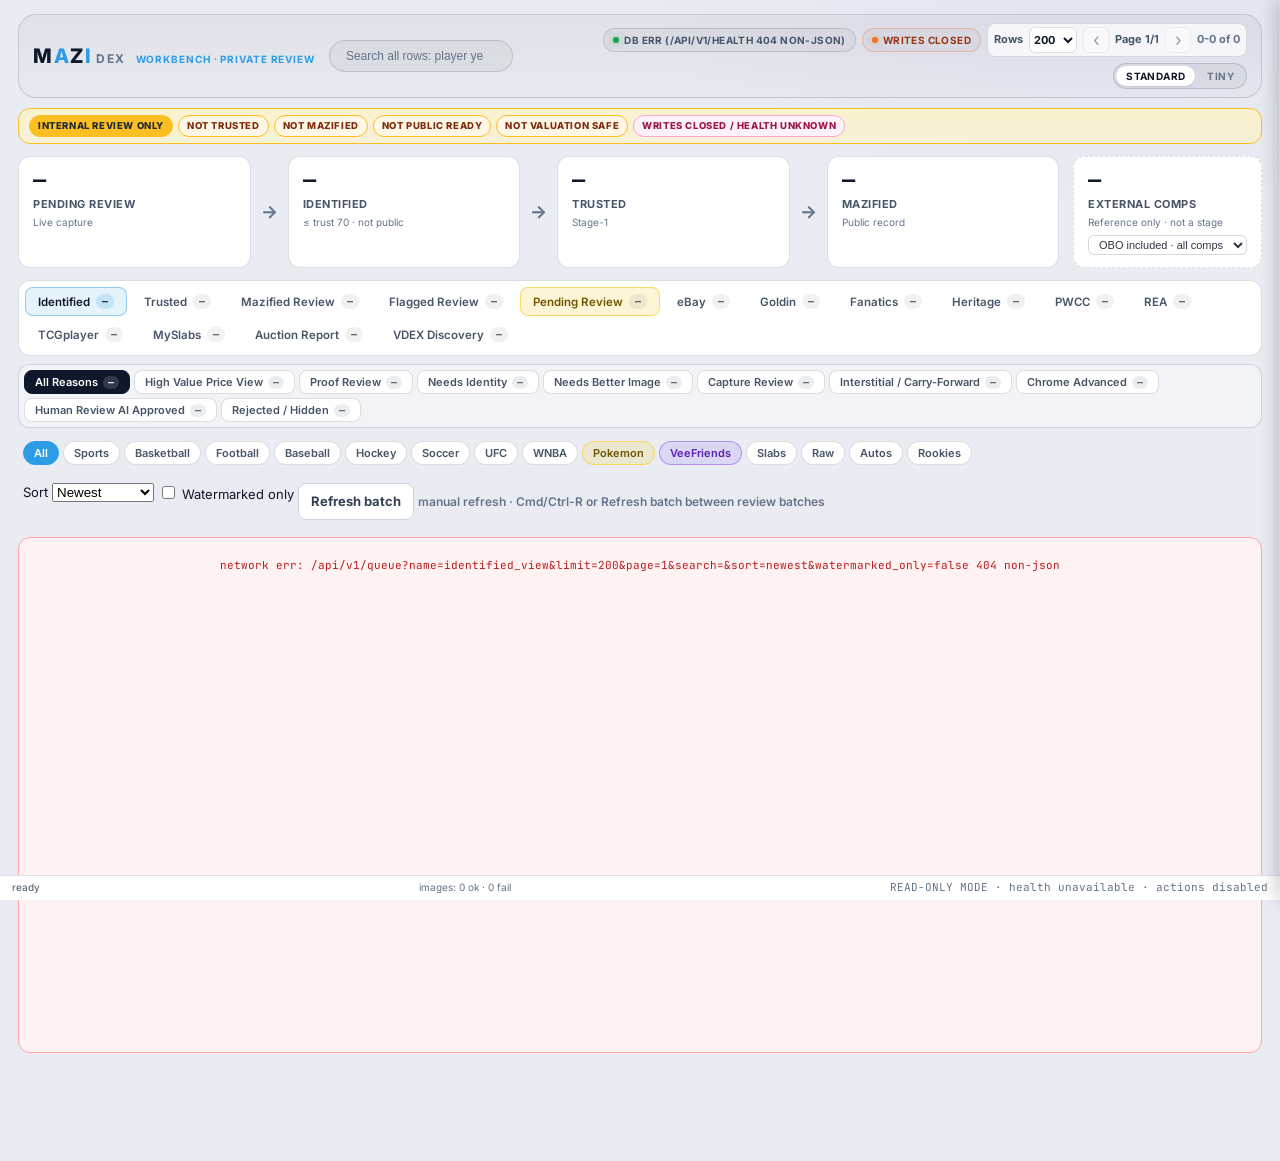
==== commit 7bc0762b: "feat(comps): price-outlier flagging + OBO comp-fence + no-comp-state UI app.py: _median / _flag_pric" ====
--- a/static/index.html
+++ b/static/index.html
@@ -7,7 +7,7 @@
 <link rel="preconnect" href="https://fonts.googleapis.com">
 <link rel="preconnect" href="https://fonts.gstatic.com" crossorigin>
 <link href="https://fonts.googleapis.com/css2?family=Inter:wght@400;500;600;700;800&family=JetBrains+Mono:wght@400;600;700&display=swap" rel="stylesheet">
-<link rel="stylesheet" href="/static/app.css?v=20260625-funnel-header-v1">
+<link rel="stylesheet" href="/static/app.css?v=20260708-review-frame-v2">
 </head>
 <body class="density-standard">
 <div class="shell">
@@ -88,6 +88,10 @@
         <div class="hero-stat-val" id="statExternal">—</div>
         <div class="hero-stat-label">External Comps</div>
         <div class="hero-stat-sub">Reference only · not a stage</div>
+        <select id="oboBasis" class="hero-obo-select" title="Include Best-Offer (OBO) comps in the totals (default), or exclude them for a verified-price basis.">
+          <option value="include">OBO included · all comps</option>
+          <option value="exclude">OBO excluded · verified</option>
+        </select>
       </div>
     </div>
   </section>
@@ -133,6 +137,22 @@
     <button class="tab" role="tab" aria-selected="false" data-source="pwcc">
       <span class="tab-label">PWCC</span>
       <span class="tab-count" data-count-for="pwcc">—</span>
+    </button>
+    <button class="tab" role="tab" aria-selected="false" data-source="rea">
+      <span class="tab-label">REA</span>
+      <span class="tab-count" data-count-for="rea">—</span>
+    </button>
+    <button class="tab" role="tab" aria-selected="false" data-source="tcgplayer">
+      <span class="tab-label">TCGplayer</span>
+      <span class="tab-count" data-count-for="tcgplayer">—</span>
+    </button>
+    <button class="tab" role="tab" aria-selected="false" data-source="myslabs">
+      <span class="tab-label">MySlabs</span>
+      <span class="tab-count" data-count-for="myslabs">—</span>
+    </button>
+    <button class="tab" role="tab" aria-selected="false" data-source="auctionreport">
+      <span class="tab-label">Auction Report</span>
+      <span class="tab-count" data-count-for="auctionreport">—</span>
     </button>
     <button class="tab" role="tab" aria-selected="false" data-source="vdex_discovery" hidden>
       <span class="tab-label">VDEX Discovery</span>
@@ -194,6 +214,6 @@
 
 </div>
 
-<script src="/static/app.js?v=20260627-grade-scope-v1" defer></script>
+<script src="/static/app.js?v=20260708-review-frame-v2" defer></script>
 </body>
 </html>
--- a/static/app.css
+++ b/static/app.css
@@ -444,6 +444,30 @@
 .tile-img-fallback.show { display: flex; }
 .tile-img-fallback .icon {
   font-size: 22px; opacity: 0.5; line-height: 1; margin-bottom: 4px;
+}
+
+/* Review-frame treatment: the tile is showing the full captured stream frame,
+   NOT a cropped card front (no timer-safe official front was captured — usually
+   a wide multi-slab shot). Make that unmistakable at a glance so a reviewer
+   never mistakes the Whatnot layer for a clean identified card image. */
+.tile-img-wrap.is-review-frame,
+.bbg-capture .slot.is-review-frame,
+.drawer-content .images .slot.is-review-frame {
+  outline: 2px dashed #d97706;
+  outline-offset: -2px;
+  background: repeating-linear-gradient(45deg, #fffbeb, #fffbeb 10px, #fef3c7 10px, #fef3c7 20px);
+}
+.tile-img-wrap.is-review-frame .tile-img,
+.slot.is-review-frame img { opacity: 0.82; }
+.tile-review-image-badge {
+  position: absolute; top: 6px; left: 6px; right: 6px;
+  display: flex; justify-content: center; pointer-events: none; z-index: 3;
+}
+.chip.review-frame-warn {
+  background: #b45309; border: 1px solid #92400e; color: #fff;
+  font-weight: 700; font-size: 9.5px; letter-spacing: 0.02em;
+  padding: 2px 7px; border-radius: 999px; white-space: nowrap;
+  box-shadow: 0 1px 3px rgba(0,0,0,0.35); pointer-events: auto;
 }
 
 .tile-body { padding: 6px 8px 8px; }
@@ -957,6 +981,99 @@
 .bbg-empty-state.small {
   margin-top: 0;
 }
+/* Zero-comp deliberate-state banner (rare_by_design / pending_fill /
+   coverage_gap). Same footprint as .bbg-empty-state so no layout shift. */
+.bbg-no-comp-state b {
+  display: block;
+  margin-bottom: 3px;
+  color: var(--text);
+  font-size: 11px;
+  font-weight: 700;
+  letter-spacing: 0.04em;
+  text-transform: uppercase;
+}
+.bbg-no-comp-state[data-no-comp-bucket="rare_by_design"] {
+  border-style: solid;
+}
+.bbg-advisory-tag {
+  display: inline-block;
+  margin-left: 6px;
+  padding: 1px 7px;
+  border-radius: 999px;
+  background: var(--brittany-soft);
+  border: 1px solid var(--brittany);
+  color: var(--brittany);
+  font-size: 9px;
+  font-weight: 700;
+  letter-spacing: 0.03em;
+  text-transform: uppercase;
+  vertical-align: middle;
+}
+.bbg-audio-excerpt {
+  margin: 8px 0;
+  padding: 8px 10px;
+  border-left: 3px solid var(--brittany);
+  border-radius: var(--r-sm);
+  background: var(--panel-2);
+  color: var(--text);
+  font-size: 12px;
+  line-height: 1.5;
+  white-space: pre-wrap;
+  max-height: 160px;
+  overflow-y: auto;
+}
+.bbg-audio-suspect {
+  margin-top: 8px;
+  padding: 10px 12px;
+  border: 1px solid var(--red);
+  border-left-width: 3px;
+  border-radius: var(--r-sm);
+  background: rgba(220, 38, 38, 0.08);
+  color: var(--red);
+  font-size: 11px;
+  font-weight: 700;
+}
+.bbg-audio-prefix-cue {
+  margin: 6px 0;
+  padding: 6px 10px;
+  border: 1px solid var(--orange);
+  border-radius: var(--r-sm);
+  background: var(--orange-soft);
+  color: var(--orange);
+  font-size: 10px;
+  font-weight: 700;
+}
+.bbg-audio-chips {
+  display: flex;
+  flex-wrap: wrap;
+  gap: 5px;
+  margin: 6px 0;
+}
+.bbg-audio-chip {
+  display: inline-block;
+  padding: 2px 8px;
+  border-radius: 999px;
+  border: 1px solid var(--hairline);
+  background: var(--panel-2);
+  color: var(--muted);
+  font-size: 10px;
+  font-weight: 700;
+}
+.bbg-audio-chip.agree {
+  border-color: var(--green);
+  background: rgba(22, 163, 74, 0.10);
+  color: var(--green);
+}
+.bbg-audio-chip.conflict {
+  border-color: var(--red);
+  background: rgba(220, 38, 38, 0.08);
+  color: var(--red);
+}
+.bbg-audio-chip.fill {
+  border-color: var(--brittany);
+  background: var(--brittany-soft);
+  color: var(--brittany);
+}
 .bbg-metric-grid {
   display: grid;
   grid-template-columns: repeat(4, minmax(0, 1fr));
@@ -1278,6 +1395,45 @@
   opacity: 0.7;
   cursor: wait;
 }
+/* Row-action bar (Phase 1: docs/MAZIDEX_8504_ROW_ACTIONS_PLAN.md). Dormant
+   until ROW_ACTIONS_V1 in app.js. APPROVE=blue (existing .tile-admit-btn),
+   SWAP FRONT=yellow, DELETE=red; locked stubs render grey. */
+.tile-action-bar {
+  display: flex;
+  gap: 6px;
+  margin-top: 6px;
+  align-items: stretch;
+}
+.tile-action-bar .tile-act {
+  flex: 1 1 0;
+  width: auto;
+  margin-top: 0;
+  border: 1px solid transparent;
+  border-radius: 7px;
+  font-weight: 900;
+  font-size: 11px;
+  padding: 6px 8px;
+  cursor: pointer;
+}
+.tile-action-bar .tile-act-swap {
+  background: #f6c343;
+  color: #3a2e00;
+  border-color: rgba(214, 158, 23, 0.85);
+}
+.tile-action-bar .tile-act-swap:hover:not([disabled]) { background: #e9b733; }
+.tile-action-bar .tile-act-delete {
+  background: #e5484d;
+  color: #fff;
+  border-color: rgba(190, 40, 45, 0.9);
+}
+.tile-action-bar .tile-act-delete:hover:not([disabled]) { background: #cf3b40; }
+.tile-action-bar .tile-act.is-locked {
+  background: #e5e7eb;
+  color: #64748b;
+  border-color: rgba(148, 163, 184, 0.5);
+  cursor: not-allowed;
+}
+.tile-action-bar .tile-act[disabled] { opacity: 0.7; }
 .price-head-card { padding: 12px 14px; }
 .price-head-grid { display: grid; grid-template-columns: repeat(3, 1fr); gap: 10px; }
 .price-head-cell {
@@ -1486,3 +1642,16 @@
   font-weight: 600;
   align-self: center;
 }
+
+/* External-comps OBO basis dropdown (hero stat) */
+.hero-obo-select {
+  margin-top: 6px;
+  font-size: 11px;
+  padding: 2px 6px;
+  border-radius: 6px;
+  border: 1px solid rgba(0,0,0,0.15);
+  background: rgba(255,255,255,0.9);
+  color: #334;
+  cursor: pointer;
+  max-width: 100%;
+}
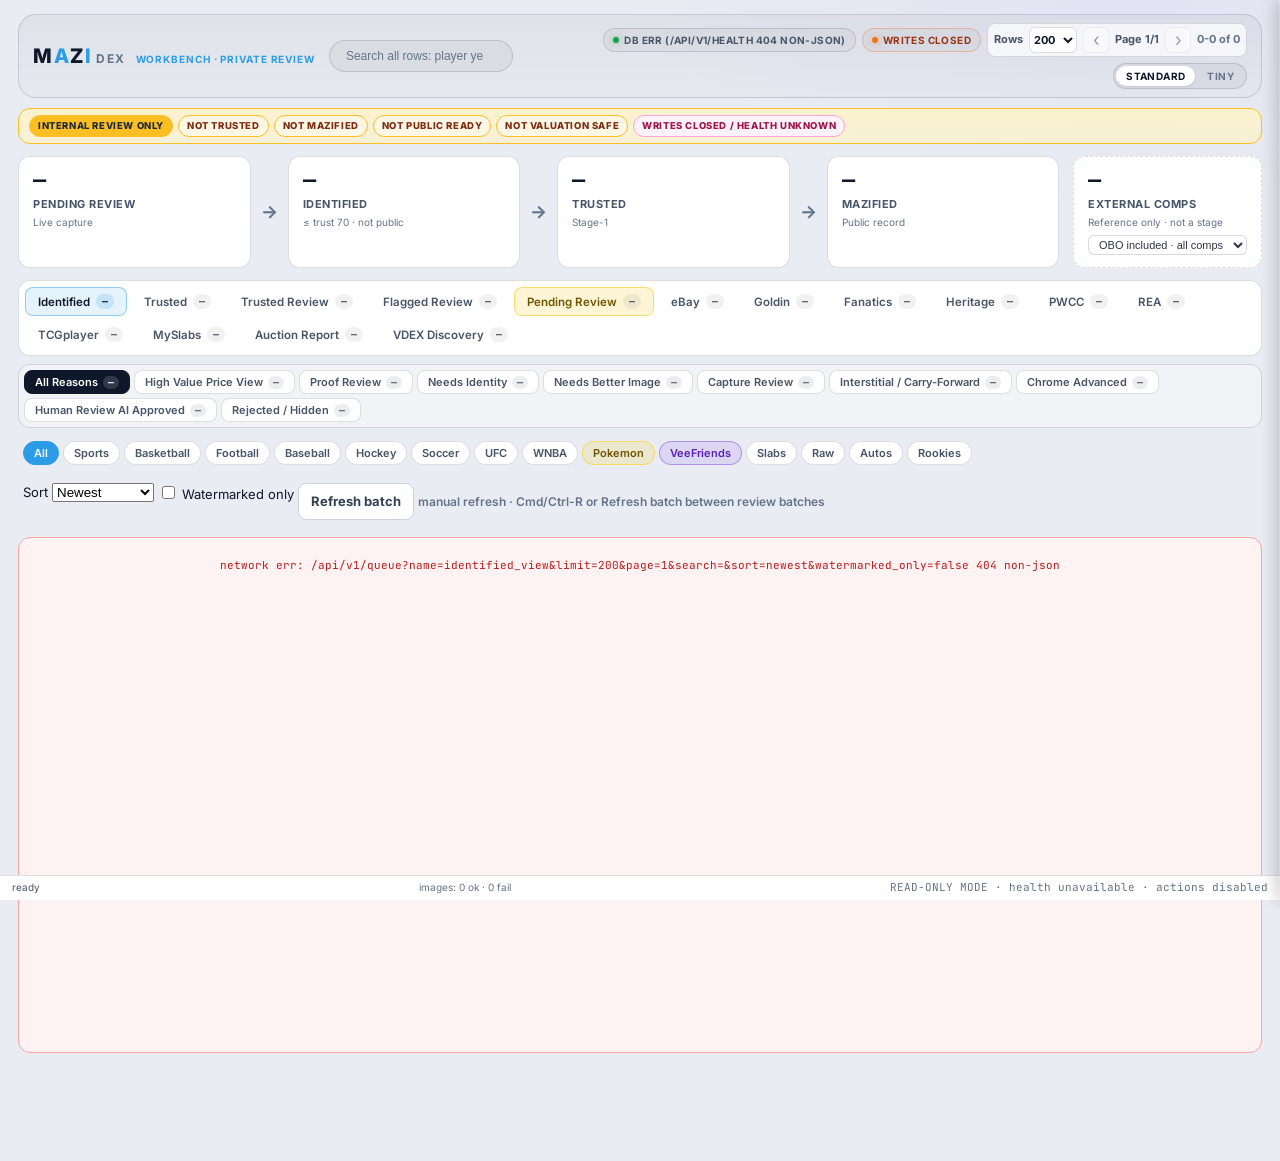
==== commit 659d19fe: "feat(tabs): Trusted Review — the good-sale/imperfect-image lane (replaces Mazified) New trusted_revi" ====
--- a/static/index.html
+++ b/static/index.html
@@ -106,9 +106,9 @@
       <span class="tab-label">Trusted</span>
       <span class="tab-count" data-count-for="trusted">—</span>
     </button>
-    <button class="tab" role="tab" aria-selected="false" data-source="mazified">
-      <span class="tab-label">Mazified Review</span>
-      <span class="tab-count" data-count-for="mazified">—</span>
+    <button class="tab" role="tab" aria-selected="false" data-source="trusted_review">
+      <span class="tab-label">Trusted Review</span>
+      <span class="tab-count" data-count-for="trusted_review">—</span>
     </button>
     <button class="tab" role="tab" aria-selected="false" data-source="flagged_review">
       <span class="tab-label">Flagged Review</span>
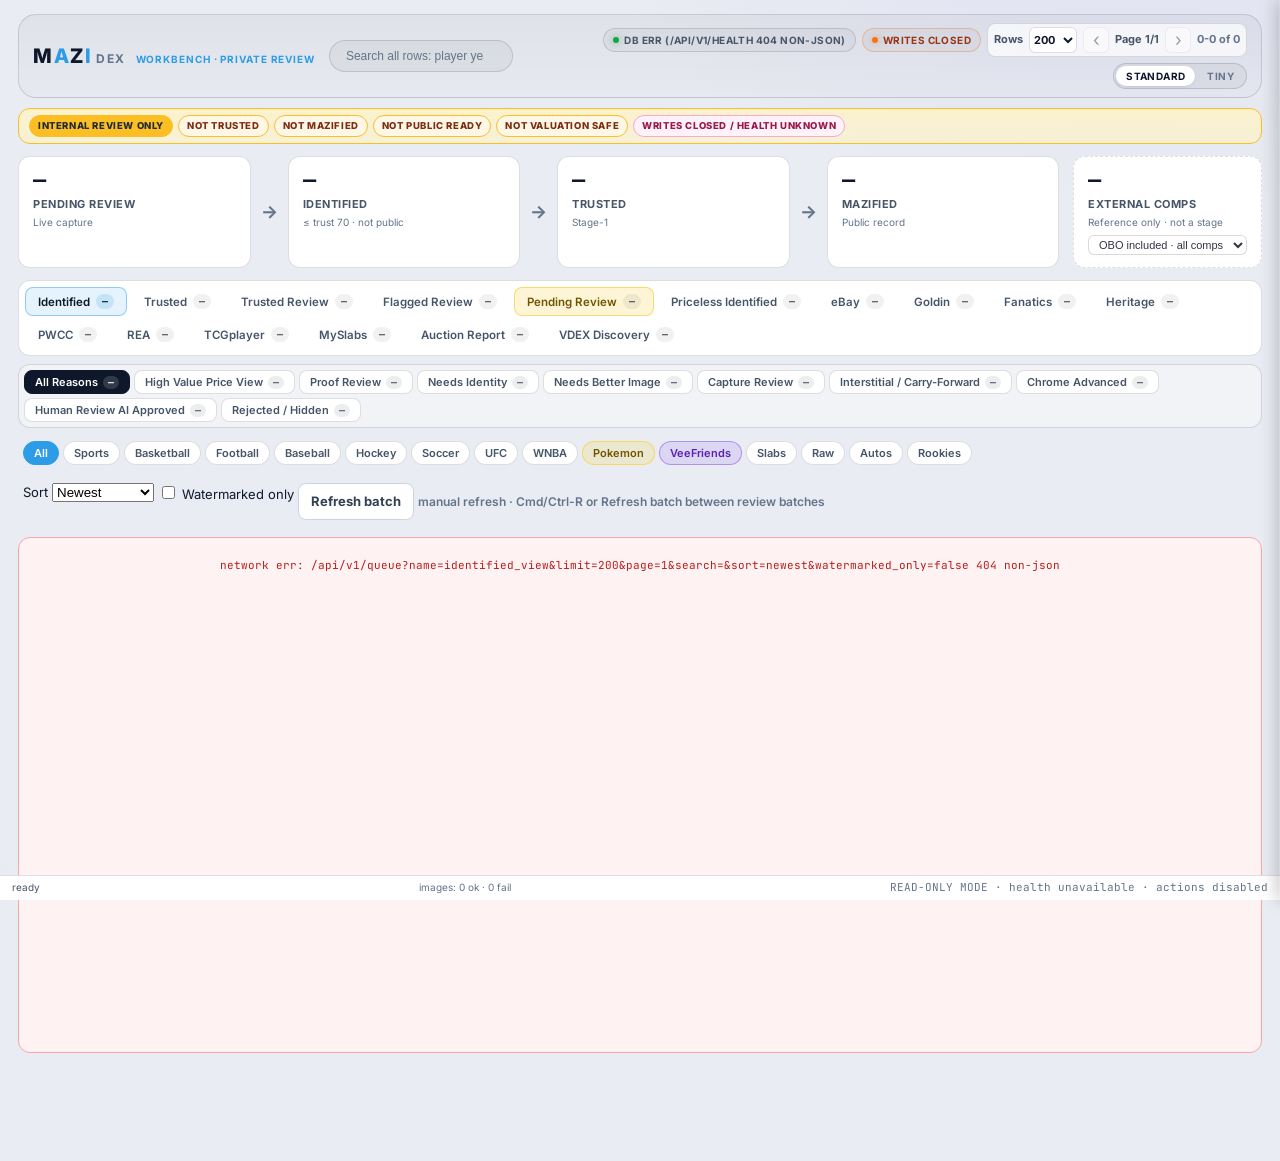
==== commit 35fd6b33: "feat: PRICELESS IDENTIFIED tab; exclude never-priced rows from Identified + Pending Review 12,269 Id" ====
--- a/static/index.html
+++ b/static/index.html
@@ -117,6 +117,10 @@
     <button class="tab tab-pending" role="tab" aria-selected="false" data-source="working_queue">
       <span class="tab-label">Pending Review</span>
       <span class="tab-count" data-count-for="working_queue">—</span>
+    </button>
+    <button class="tab" role="tab" aria-selected="false" data-source="priceless_identified">
+      <span class="tab-label">Priceless Identified</span>
+      <span class="tab-count" data-count-for="priceless_identified">—</span>
     </button>
     <button class="tab" role="tab" aria-selected="false" data-source="ebay">
       <span class="tab-label">eBay</span>
@@ -214,6 +218,6 @@
 
 </div>
 
-<script src="/static/app.js?v=20260708-review-frame-v2" defer></script>
+<script src="/static/app.js?v=20260803-priceless-v1" defer></script>
 </body>
 </html>
